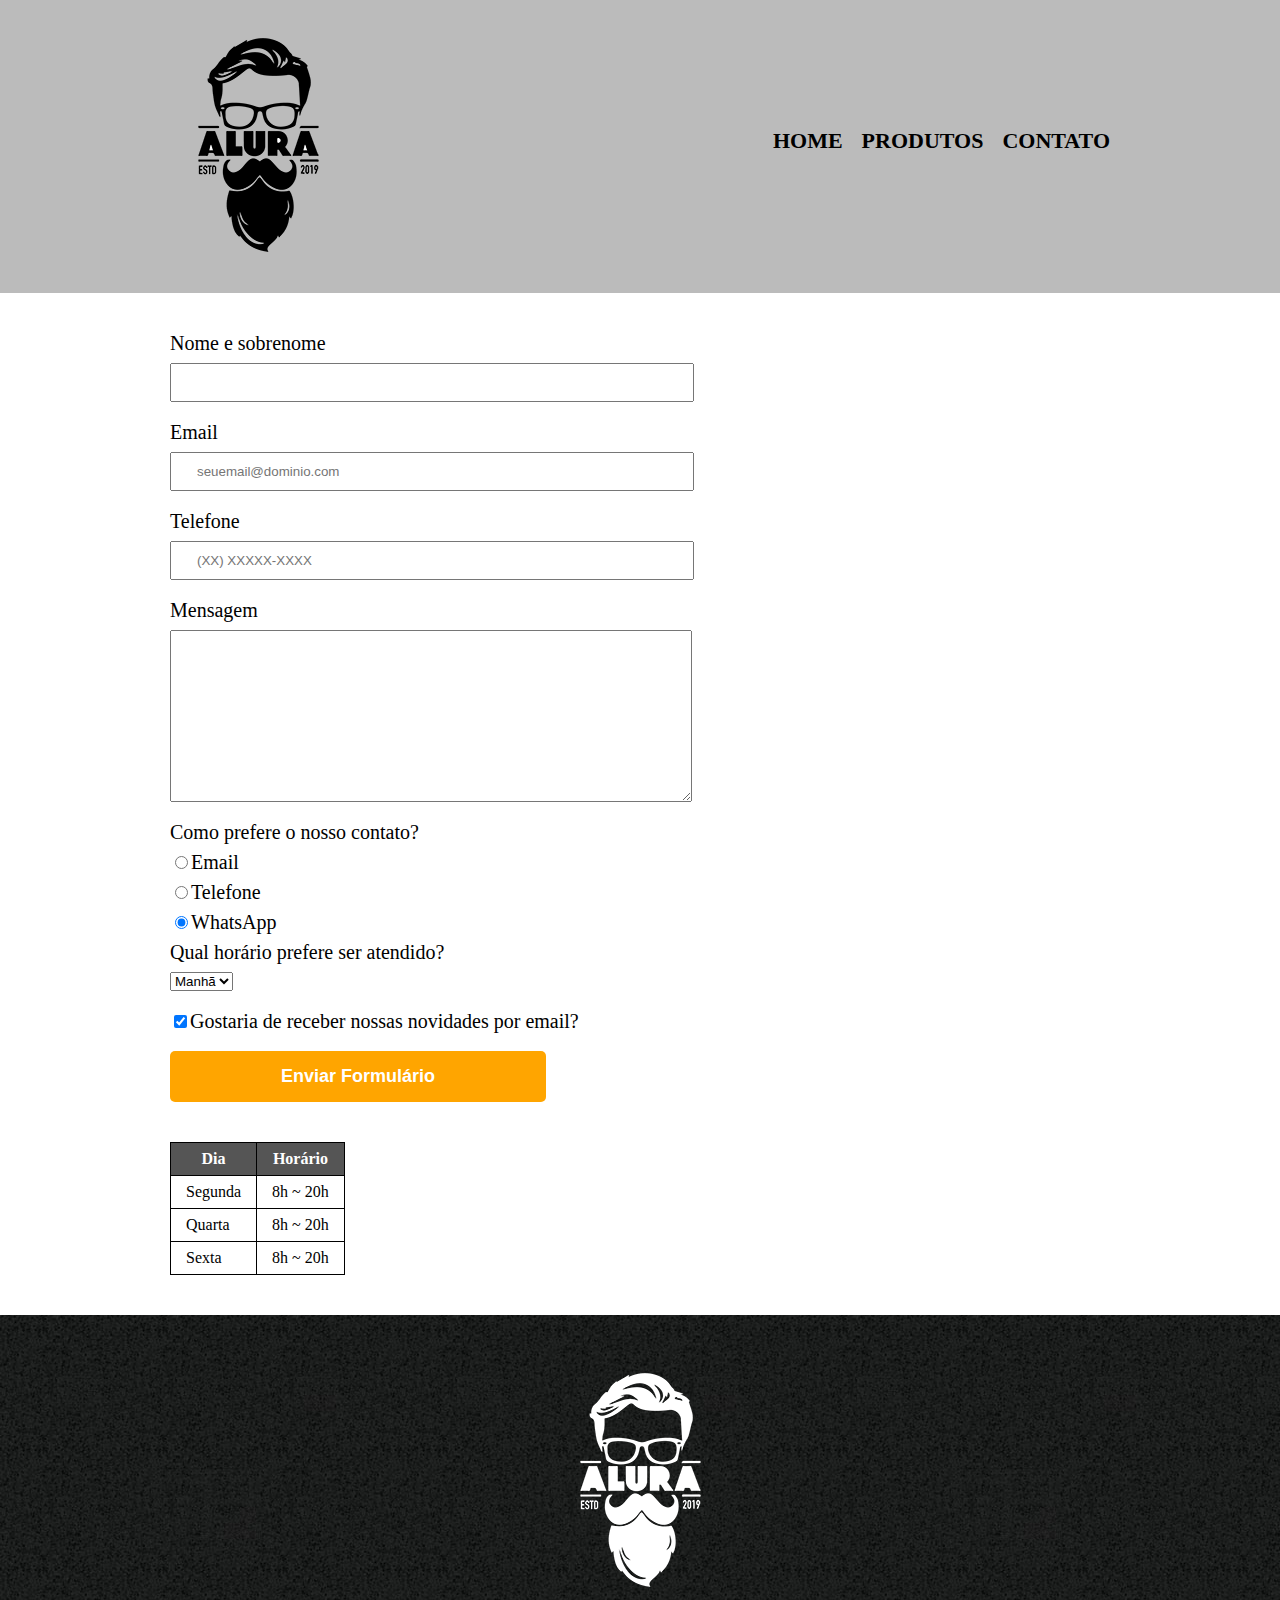
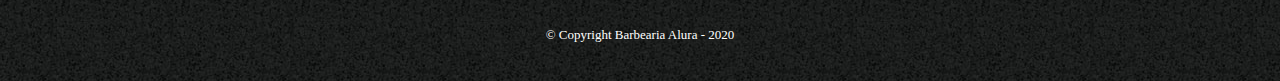
==== contato.html @ 960f8c81 "Aula HTML-CSS pt 3" ====
<!DOCTYPE html>
<html lang="pt-br">

<head>
    <meta charset="UTF-8">
    <title>Contato - Barbearia Alura</title>
    <link rel="stylesheet" href="reset.css">
    <link rel="stylesheet" href="style.css">
</head>

<body>
    <header>
        <div class="caixa">
            <h1><img src="logo.png" alt="Logo da Barbearia Alura"></h1>

            <nav>
                <ul>
                    <li><a href="index.html">Home</a></li>
                    <li><a href="produtos.html">Produtos</a></li>
                    <li><a href="contato.html">Contato</a></li>
                </ul>
            </nav>
        </div>
    </header>

    <main>
        <form>
            <label for="nomesobrenome">Nome e sobrenome</label>
            <input id="nomesobrenome" type="text" class="input-padrao" required>

            <label for="email">Email</label>
            <input id="email" type="email" class="input-padrao" placeholder="seuemail@dominio.com" required>

            <label for="telefone">Telefone</label>
            <input id="telefone" type="tel" class="input-padrao" placeholder="(XX) XXXXX-XXXX" required>

            <label for="mensagem">Mensagem</label>
            <textarea id="mensagem" cols="70" rows="10" class="input-padrao" required></textarea>

            <fieldset>
                <legend>Como prefere o nosso contato?</legend>

                <label for="radio-email"><input id="radio-email" type="radio" value="email" name="contato">Email</label>

                <label for="radio-telefone"><input id="radio-telefone" type="radio" value="telefone"
                        name="contato">Telefone</label>

                <label for="radio-whatsapp"><input id="radio-whatsapp" type="radio" value="whatsapp" name="contato"
                        checked>WhatsApp</label>
            </fieldset>

            <fieldset>
                <legend>Qual horário prefere ser atendido?</legend>

                <select>
                    <option>Manhã</option>
                    <option>Tarde</option>
                    <option>Noite</option>
                </select>
            </fieldset>

            <label class="checkbox"><input type="checkbox" checked>Gostaria de receber nossas novidades por
                email?</label>

            <input type="submit" value="Enviar Formulário" class="enviar">
        </form>

        <table>
            <thead>
                <tr>
                    <th>Dia</th>
                    <th>Horário</th>
                </tr>
            </thead>

            <tbody>
                <tr>
                    <td>Segunda</td>
                    <td>8h ~ 20h</td>
                </tr>
                <tr>
                    <td>Quarta</td>
                    <td>8h ~ 20h</td>
                </tr>
                <tr>
                    <td>Sexta</td>
                    <td>8h ~ 20h</td>
                </tr>
            </tbody>
        </table>
    </main>

    <footer>
        <img src="logo-branco.png" alt="Logo da Barbearia Alura">
        <p class="copyright">&copy; Copyright Barbearia Alura - 2020</p>
    </footer>
</body>

</html>
---- style.css ----
header {
  background: #bbbbbb;
  padding: 20px 0;
}

.caixa {
  width: 940px;
  position: relative;
  margin: 0 auto;
}

nav {
  position: absolute;
  top: 110px;
  right: 0;
}

nav li {
  display: inline;
  margin: 0 0 0 15px;
}

nav a {
  text-transform: uppercase;
  color: #000000;
  font-weight: bold;
  font-size: 22px;
  text-decoration: none;
}

nav a:hover {
  color: #c78c19;
  text-decoration: underline;
}

.produtos {
  width: 940px;
  margin: 0 auto;
  padding: 50px 0;
}

.produtos li {
  display: inline-block;
  text-align: center;
  width: 30%;
  vertical-align: top;
  /* background: #cccccc; */
  margin: 0 1.5%;
  padding: 30px 20px;
  box-sizing: border-box;
  border: 2px solid #000000;
  border-radius: 10px;
}

.produtos li:hover {
  border-color: #c78c19;
}

.produtos li:active {
  border-color: #088c19;
}

.produtos li:hover h2 {
  font-size: 34px;  
}

.produtos h2 {
  font-size: 30px;
  font-weight: bold;
}

.produto-descricao {
  font-size: 18px;
}

.produto-preco {
  font-size: 22px;
  font-weight: bold;
  margin-top: 10px;
}

footer {
  text-align: center;
  background: url("bg.jpg");
  padding: 40px 0;
}

.copyright {
  color: #ffffff;
  font-size: 13px;
  margin-top: 20px;
}

main {
  width: 940px;
  margin: 0 auto;
}

form {
  margin: 40px 0;
}

form label, form legend {
  display: block;
  font-size: 20px;
  margin: 0 0 10px 0;
}

.input-padrao {
  display: block;
  margin: 0 0 20px 0;
  padding: 10px 25px;
  width: 50%;
}

.checkbox {
  margin: 20px 0;
}

.enviar {
  width: 40%;
  padding: 15px 0;
  background: orange;
  color: white;
  font-weight: bold;
  font-size: 18px;
  border: none;
  border-radius: 5px;
  transition: 1s all;
  cursor: pointer;
}

.enviar:hover {
  background: darkorange;
  transform: scale(1.2);
}

table {
  margin: 20px 0 40px 0;
}

thead {
  background: #555555;
  color: white;
  font-weight: bold;
}

td, th {
  border: 1px solid #000000;
  padding: 8px 15px;
}
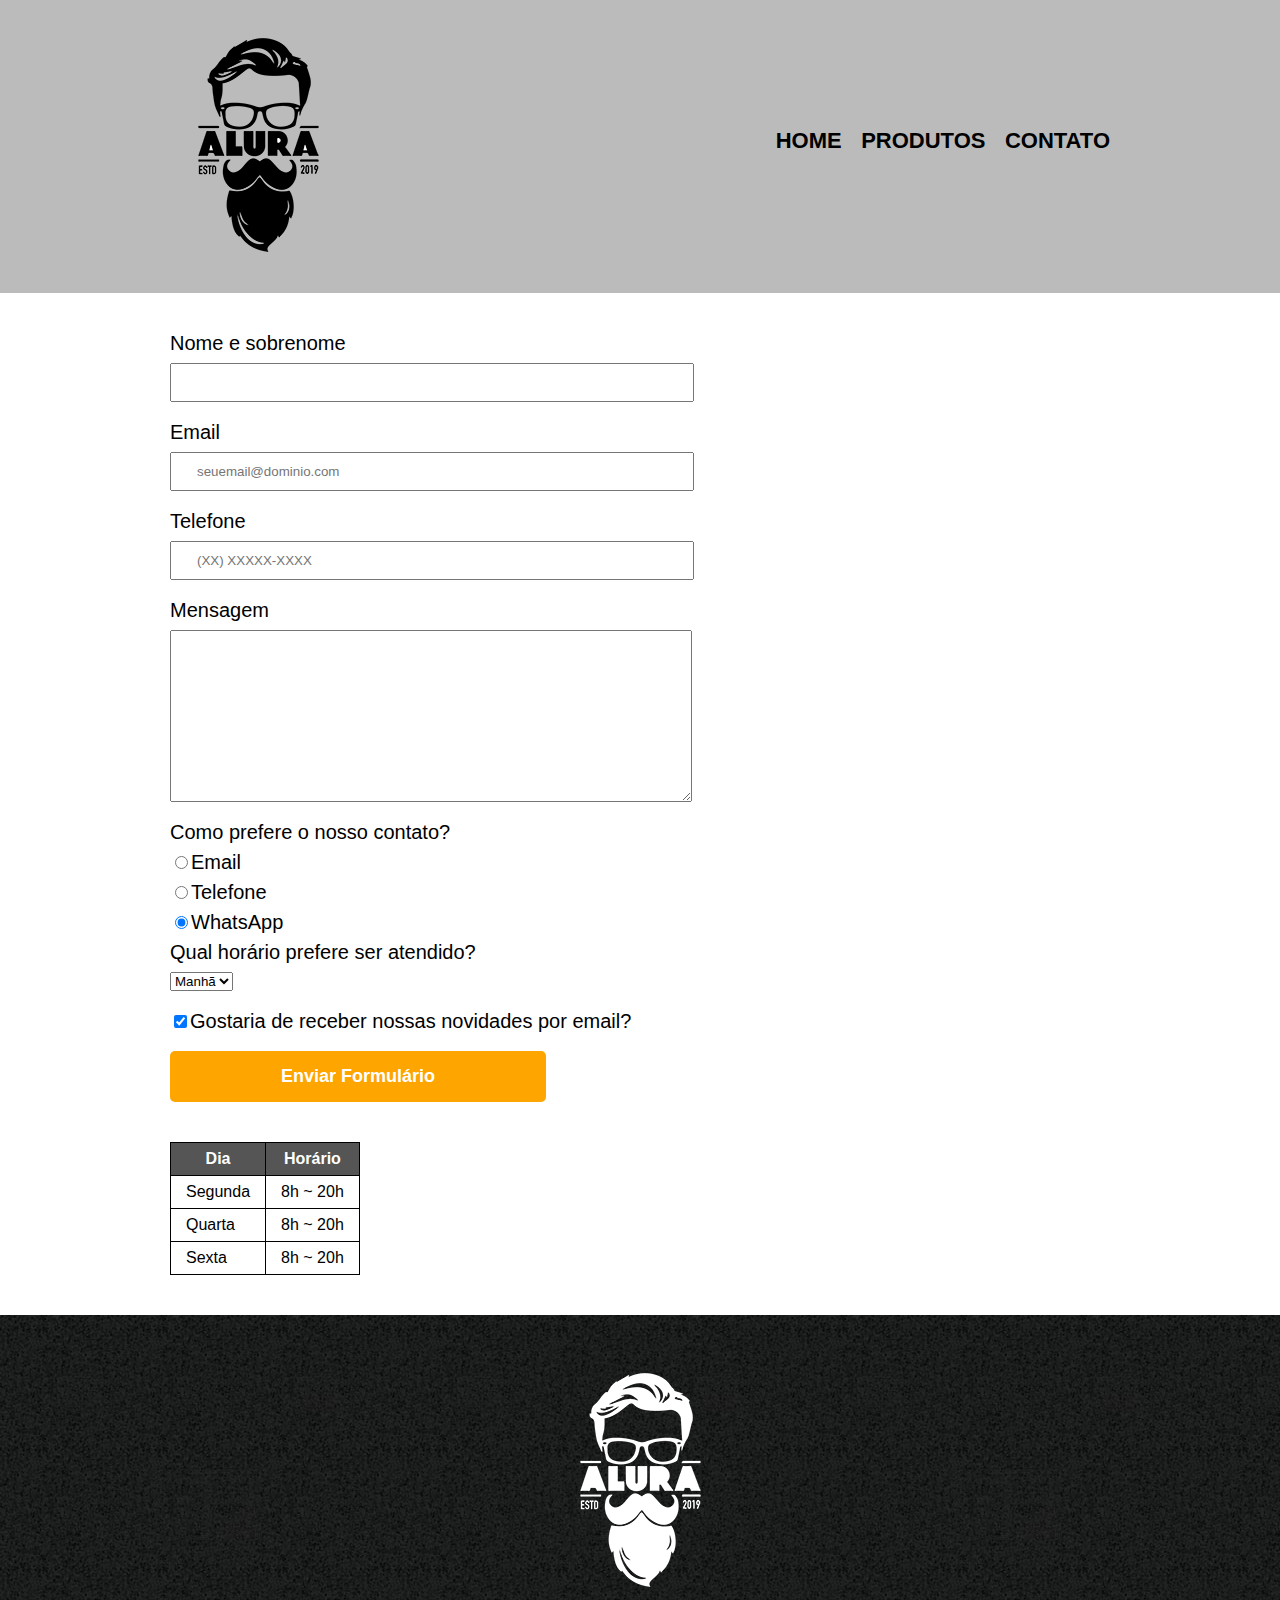
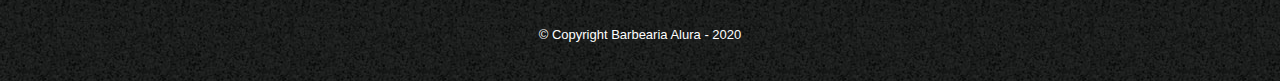
==== commit 37cccf0b: "Aula HTML-CSS pt 4" ====
--- a/contato.html
+++ b/contato.html
@@ -23,7 +23,7 @@
         </div>
     </header>
 
-    <main>
+    <main class="principal-contato">
         <form>
             <label for="nomesobrenome">Nome e sobrenome</label>
             <input id="nomesobrenome" type="text" class="input-padrao" required>
--- a/style.css
+++ b/style.css
@@ -1,3 +1,7 @@
+body {
+  font-family: 'Montserrat', sans-serif;
+}
+
 header {
   background: #bbbbbb;
   padding: 20px 0;
@@ -91,7 +95,7 @@
   margin-top: 20px;
 }
 
-main {
+.principal-contato {
   width: 940px;
   margin: 0 auto;
 }
@@ -148,4 +152,118 @@
 td, th {
   border: 1px solid #000000;
   padding: 8px 15px;
+}
+
+/* css da página inicial */
+.banner {
+  width: 100%;  
+}
+
+.titulo-principal {
+  text-align: center;
+  font-size: 2em;
+  margin: 0 0 1em;
+  clear: left;
+}
+
+.principal {
+  padding: 3em 0;
+  background: #fefefe;
+  width: 940px;
+  margin: 0 auto;  
+}
+
+.principal p {
+  margin: 0 0 1em;
+}
+
+.principal strong {
+  font-weight: bold;
+}
+
+.principal em {
+  font-style: italic;
+}
+
+.utensilios {
+  width: 120px;
+  float: left;
+  margin: 0 20px 20px 0;
+}
+
+.mapa {
+  padding: 3em 0;
+  background: linear-gradient(#fefefe, #888888);  
+}
+
+.mapa-conteudo {
+  width: 940px;
+  margin: 0 auto;
+}
+
+.mapa p {
+  margin: 0 0 2em;
+  text-align: center;
+}
+
+.beneficios {
+  padding: 3em 0;
+  background: #888888;  
+}
+
+.conteudo-beneficios {
+  width: 640px;
+  margin: 0 auto;
+}
+
+.itens {
+  line-height: 1.5;
+}
+
+.itens:before {
+  content: "★";
+}
+
+.itens:first-child {
+  font-weight: bold;
+}
+
+.lista-beneficios {
+  width: 40%;
+  display: inline-block;
+  vertical-align: top;
+}
+
+.imagem-beneficios {
+  width: 60%;
+  opacity: 1;  
+  transition: 400ms;
+  box-shadow: 10px 10px 10px #000000;
+}
+
+.imagem-beneficios:hover{
+  opacity: 0.3;
+}
+
+.video {
+  width: 560px;  
+  margin: 2em auto;
+}
+
+@media screen and (max-width: 480px) {
+  .caixa, .principal, .conteudo-beneficios, .mapa-conteudo, .video {
+    width: auto;
+  }
+
+  h1 {
+    text-align: center;
+  }
+
+  nav {
+    position: static;
+  }
+
+  .lista-beneficios, .imagem-beneficios {
+    width: 100%;
+  }
 }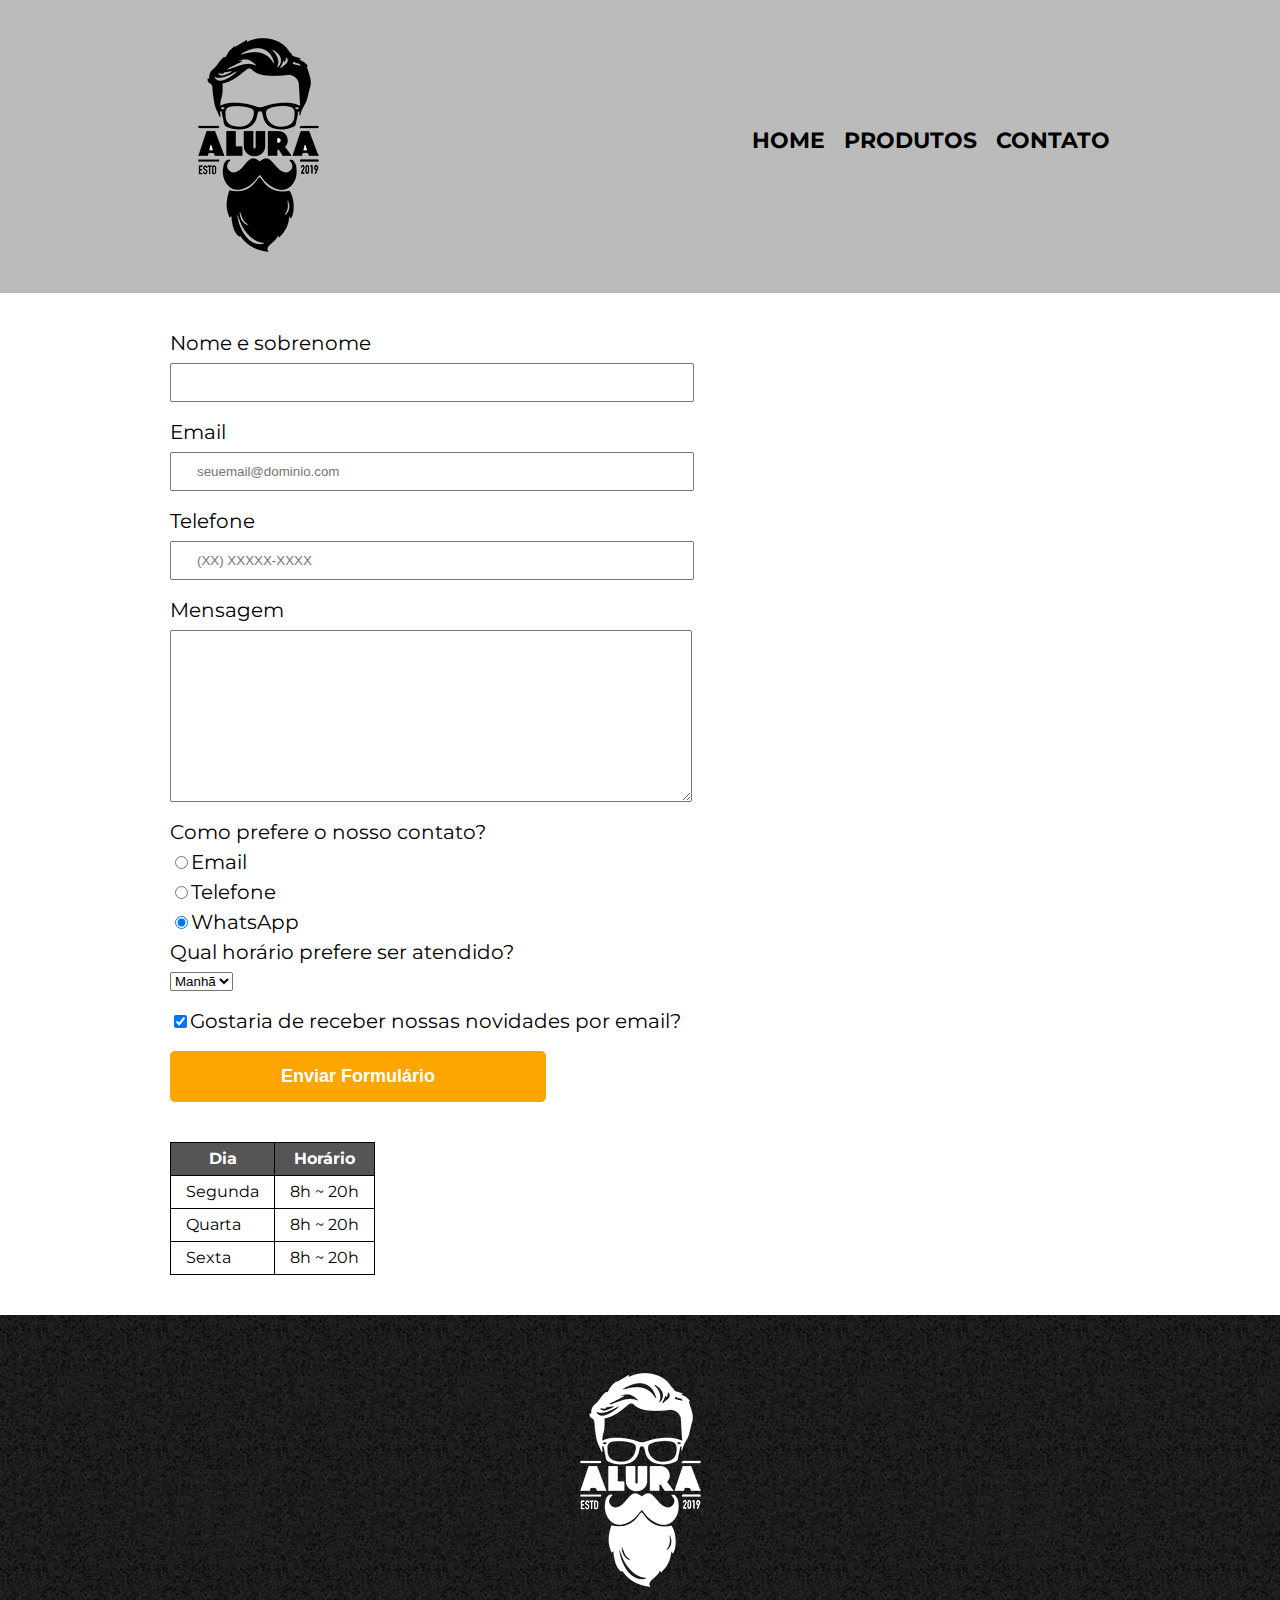
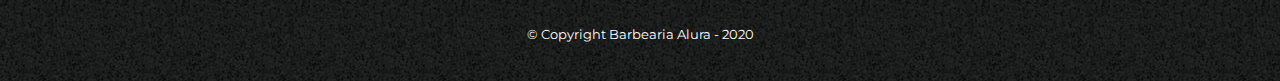
==== commit e72eea57: "Responsividade das páginas Produto e Contato" ====
--- a/contato.html
+++ b/contato.html
@@ -3,9 +3,11 @@
 
 <head>
     <meta charset="UTF-8">
+    <meta name="viewport" content="width=device-width">
     <title>Contato - Barbearia Alura</title>
     <link rel="stylesheet" href="reset.css">
     <link rel="stylesheet" href="style.css">
+    <link href="https://fonts.googleapis.com/css2?family=Montserrat&display=swap" rel="stylesheet">    
 </head>
 
 <body>
--- a/style.css
+++ b/style.css
@@ -251,7 +251,7 @@
 }
 
 @media screen and (max-width: 480px) {
-  .caixa, .principal, .conteudo-beneficios, .mapa-conteudo, .video {
+  .caixa, .principal, .conteudo-beneficios, .mapa-conteudo, .video, .produtos, .principal-contato {
     width: auto;
   }
 
@@ -266,4 +266,26 @@
   .lista-beneficios, .imagem-beneficios {
     width: 100%;
   }
+
+  .produtos li {
+    width: 100%;
+    margin: 0.5em auto;
+  }  
+
+  .input-padrao {    
+    width: calc(100% - 56px);
+    margin: 20px 2px;
+  }  
+
+  .enviar {
+    width: 60%;
+    padding: 15px 0;
+    font-size: 1em;
+    margin: 0 0 0 2px;
+  }  
+
+  table {
+    margin: 20px 0 40px 2px;
+  }
+  
 }